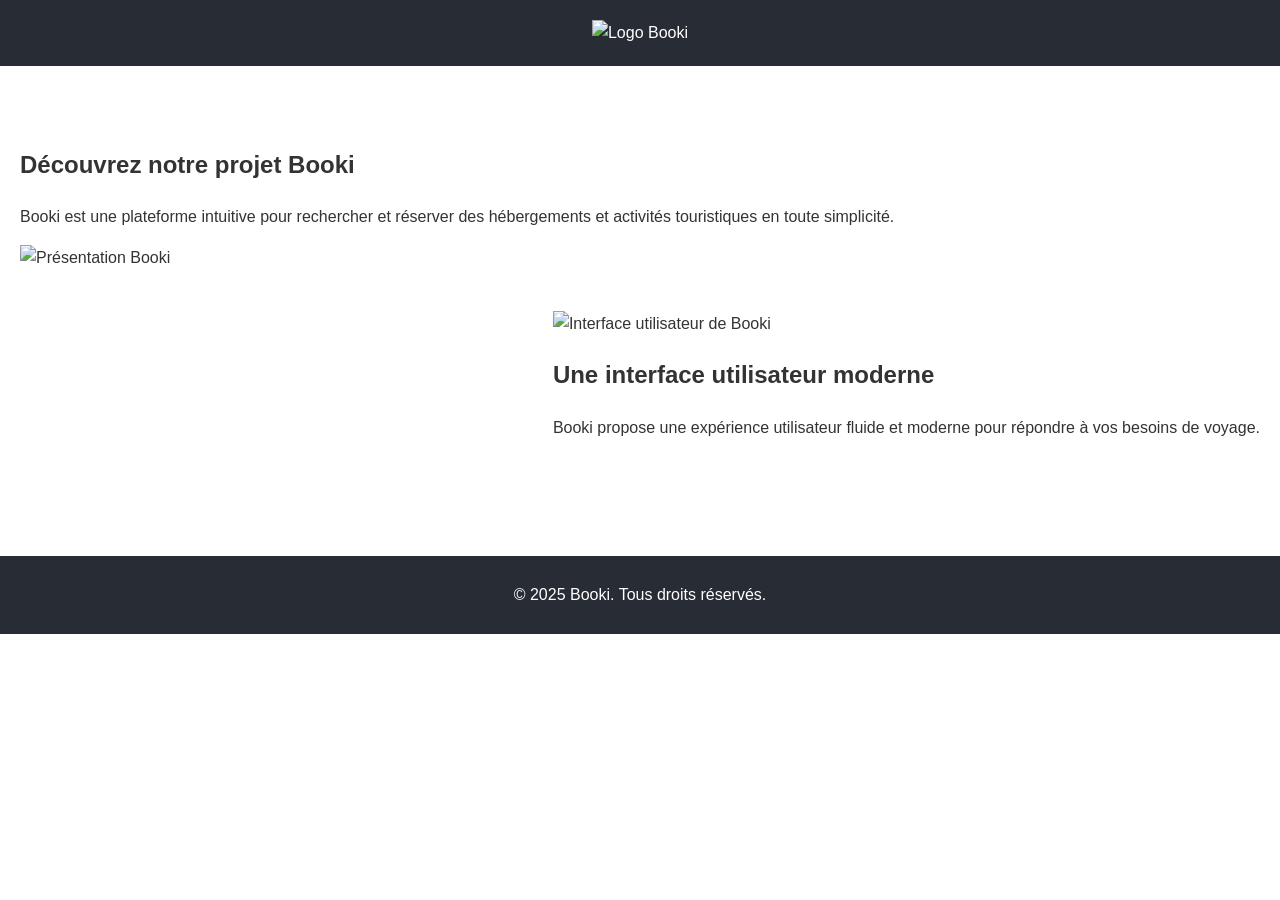
==== pages/booki.html @ 36e0bfe9 "Add files via upload" ====
<!DOCTYPE html>
<html lang="en">
<head>
    <meta charset="UTF-8">
    <meta name="viewport" content="width=device-width, initial-scale=1.0">
    <title>Booki</title>
    <link rel="stylesheet" href="../css/projet.css">
</head>
<body>
    <header>
        <div class="banner">
            <img src="../assets/images/logo-booki.png" alt="Logo Booki">
        </div>
    </header>
    <main>
        <section class="project-section">
            <div class="content">
                <div class="text">
                    <h2>Découvrez notre projet Booki</h2>
                    <p>Booki est une plateforme intuitive pour rechercher et réserver des hébergements et activités touristiques en toute simplicité.</p>
                </div>
                <div class="image">
                    <img src="../assets/images/booki-1.png" alt="Présentation Booki">
                </div>
            </div>
        </section>
        <section class="project-section">
            <div class="content reverse">
                <div class="image">
                    <img src="../assets/images/booki-2.png" alt="Interface utilisateur de Booki">
                </div>
                <div class="text">
                    <h2>Une interface utilisateur moderne</h2>
                    <p>Booki propose une expérience utilisateur fluide et moderne pour répondre à vos besoins de voyage.</p>
                </div>
            </div>
        </section>
    </main>
    <footer>
        <p>&copy; 2025 Booki. Tous droits réservés.</p>
    </footer>
</body>
</html>
---- css/projet.css ----
/* Styles généraux pour toutes les pages projet */
body {
    font-family: 'Arial', sans-serif;
    margin: 0;
    padding: 0;
    color: #333;
    line-height: 1.6;
}

header {
    background-color: #282c34;
    color: #fff;
    padding: 20px;
    text-align: center;
}

header img {
    max-width: 150px;
}

main {
    padding: 20px;
}

section {
    margin: 40px 0;
    display: flex;
    align-items: center;
}

section:nth-child(even) {
    flex-direction: row-reverse;
}

.section-image {
    flex: 1;
    text-align: center;
}

.section-image img {
    max-width: 90%;
    border-radius: 10px;
    box-shadow: 0 4px 8px rgba(0, 0, 0, 0.2);
}

.section-text {
    flex: 1;
    padding: 20px;
}

.section-text h2 {
    font-size: 1.8rem;
    margin-bottom: 15px;
}

.section-text p {
    font-size: 1rem;
    line-height: 1.8;
}

footer {
    text-align: center;
    background-color: #282c34;
    color: white;
    padding: 10px 0;
    margin-top: 40px;
    position: relative;
}

footer a {
    color: #61dafb;
    text-decoration: none;
}

footer a:hover {
    text-decoration: underline;
}

/* Responsive styles */
@media (max-width: 768px) {
    section {
        flex-direction: column;
    }

    .section-text {
        text-align: center;
    }

    .section-text h2 {
        font-size: 1.5rem;
    }

    .section-text p {
        font-size: 0.9rem;
    }
}
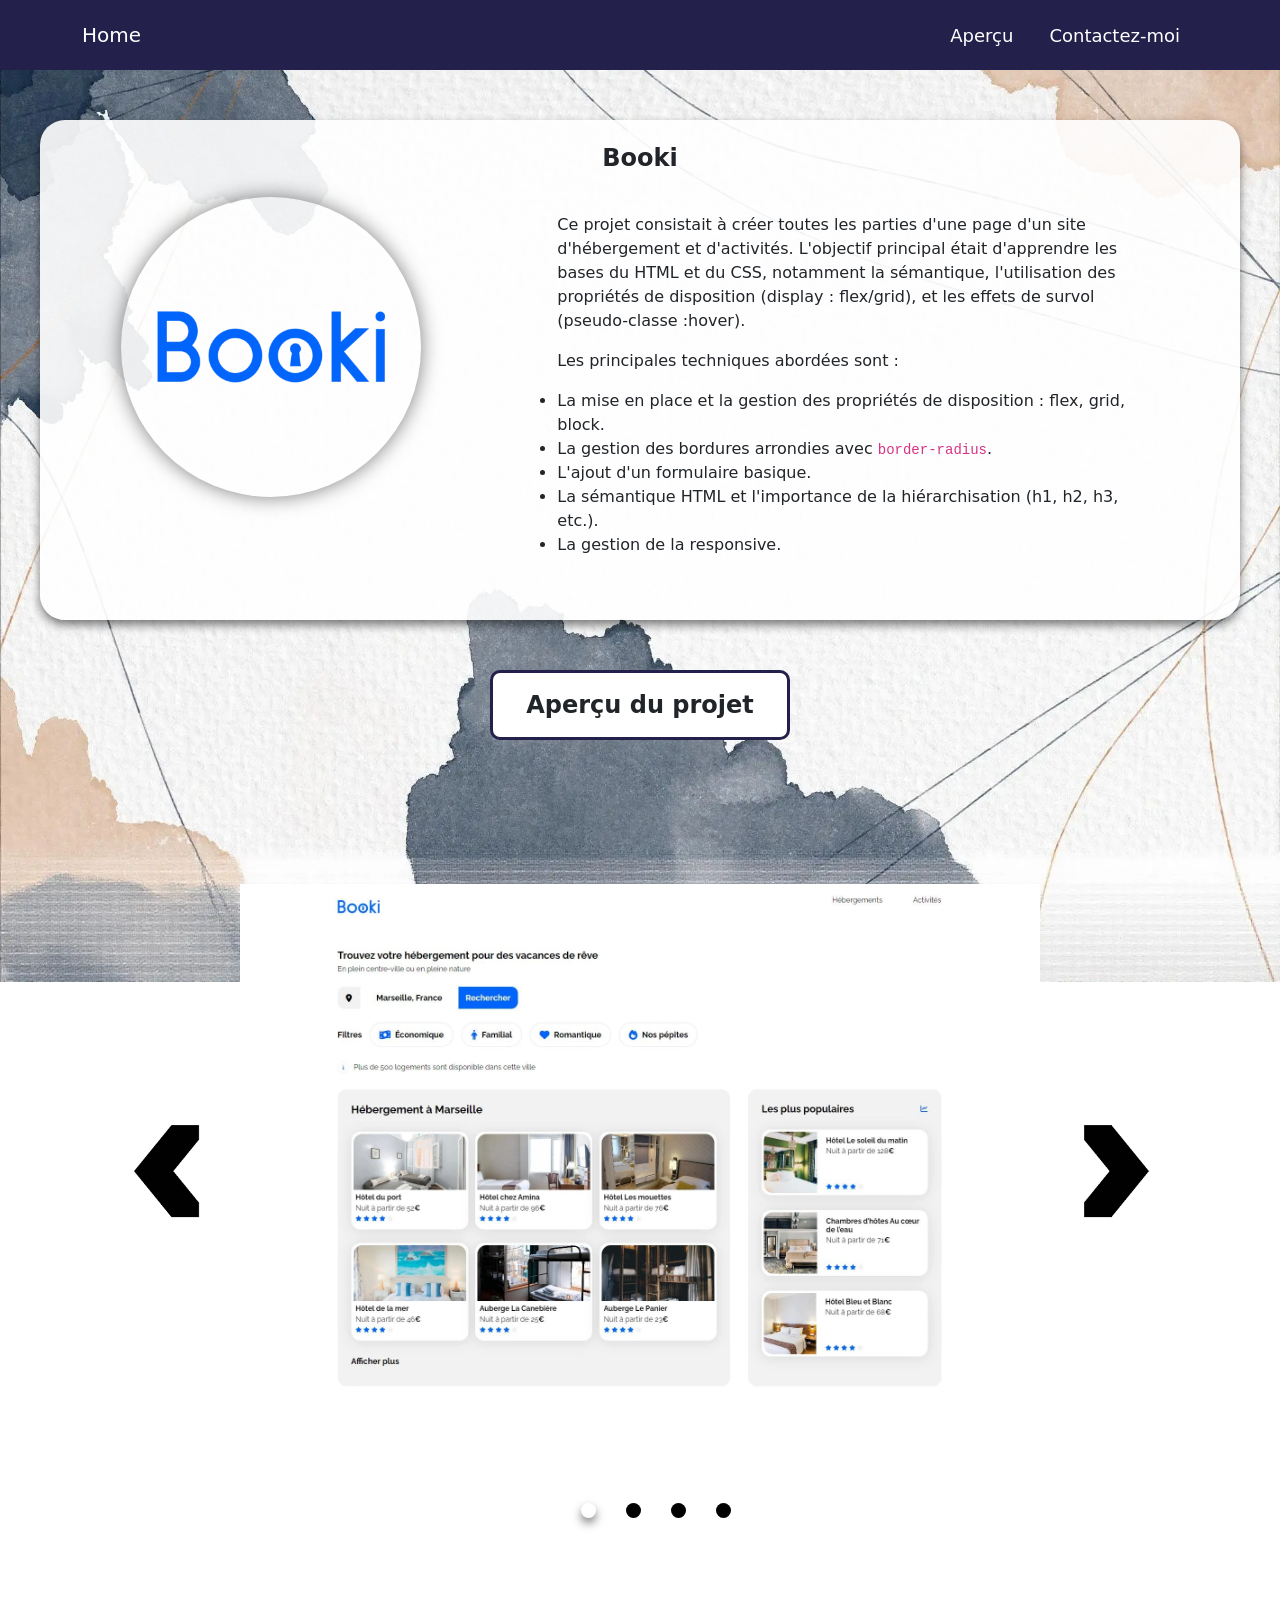
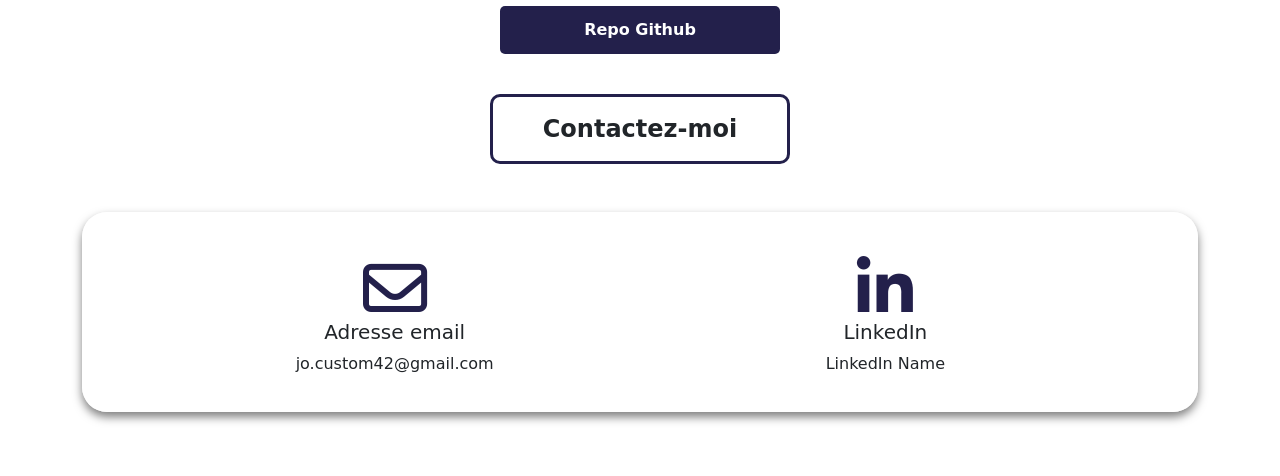
==== commit 2e47a3f6: "Add files via upload" ====
--- a/pages/booki.html
+++ b/pages/booki.html
@@ -1,43 +1,120 @@
 <!DOCTYPE html>
-<html lang="en">
+<html lang="fr">
 <head>
-    <meta charset="UTF-8">
-    <meta name="viewport" content="width=device-width, initial-scale=1.0">
-    <title>Booki</title>
-    <link rel="stylesheet" href="../css/projet.css">
+    <title>Portfolio de Jordan</title>
+    <meta charset="utf-8">
+    <meta name="viewport" content="width=device-width, initial-scale=1">
+    <link rel="stylesheet" href="https://cdn.jsdelivr.net/npm/bootstrap@5.1.3/dist/css/bootstrap.min.css" media="print" onload="this.media='all'">
+    <link rel="stylesheet" href="https://cdnjs.cloudflare.com/ajax/libs/font-awesome/6.0.0-beta3/css/all.min.css" media="print" onload="this.media='all'">
+    <link rel="stylesheet" href="../style.css">
+    <meta
+    name="description"
+    content="portfolio qui à pour but de montrer les compétences apprise">
 </head>
 <body>
-    <header>
-        <div class="banner">
-            <img src="../assets/images/logo-booki.png" alt="Logo Booki">
+    <!-- navbar -->
+    <nav class="navbar navbar-expand-lg fixed-top navbar-dark navbarScroll">
+        <div class="container">
+            <a class="navbar-brand" href="../index.html">Home</a>
+            <button class="navbar-toggler" type="button" data-bs-toggle="collapse"
+                data-bs-target="#navbarSupportedContent" aria-controls="navbarSupportedContent" aria-expanded="false"
+                aria-label="Toggle navigation">
+                <span class="navbar-toggler-icon"></span>
+            </button>
+            <div class="collapse navbar-collapse" id="navbarSupportedContent">
+                <ul class="navbar-nav ms-auto">
+                    <li class="nav-item">
+                        <a class="nav-link" href="#Aperçu">Aperçu</a>
+                    </li>
+                    <li class="nav-item">
+                        <a class="nav-link" href="#contact">Contactez-moi</a>
+                    </li>
+                </ul>
+
+            </div>
         </div>
-    </header>
-    <main>
-        <section class="project-section">
-            <div class="content">
-                <div class="text">
-                    <h2>Découvrez notre projet Booki</h2>
-                    <p>Booki est une plateforme intuitive pour rechercher et réserver des hébergements et activités touristiques en toute simplicité.</p>
+    </nav>
+    <!-- explication section-->
+    <section class="explication-container">
+        <div class="container-custom mt-4 pt-4">
+            <h2 class="text-center">Booki</h2>
+            <div class="about row mt-4">
+                <div class="col-lg-4">
+                    <img src="../assets/images/logo-booki-solo.webp" class="imageAboutPage" alt="logo booki">
                 </div>
-                <div class="image">
-                    <img src="../assets/images/booki-1.png" alt="Présentation Booki">
+                <div class="about-text row mt-3">
+                    <p>
+                        Ce projet consistait à créer toutes les parties d'une page d'un site d'hébergement et d'activités. L'objectif principal était d'apprendre les bases du HTML et du CSS, notamment la sémantique, l'utilisation des propriétés de disposition (display : flex/grid), et les effets de survol (pseudo-classe :hover).
+                    </p>
+                    <p>
+                        Les principales techniques abordées sont :
+                    </p>
+                    <ul>
+                        <li>
+                            La mise en place et la gestion des propriétés de disposition : flex, grid, block.
+                        </li>
+                        <li>
+                            La gestion des bordures arrondies avec <code>border-radius</code>.
+                        </li>
+                        <li>
+                            L'ajout d'un formulaire basique.
+                        </li>
+                        <li>
+                            La sémantique HTML et l'importance de la hiérarchisation (h1, h2, h3, etc.).
+                        </li>
+                        <li>
+                            La gestion de la responsive.
+                        </li>
+                    </ul>
+                </div>
+            </div>
+        </div>
+    </section>
+    <!-- Aperçu section-->
+    <section id="Aperçu">
+        <div class="title-container container">
+            <h2 class="text-center">Aperçu du projet</h2>
+        </div>
+    </section>
+    <section class="caroussel-container">
+        <div id="banner">
+            <div id="Slider" class="banner-img"></div>
+            <div class="caption" id="caption"></div>
+            <img class="arrow arrow_right" src="../assets/images/arrow-right.webp" alt="fleche droite">
+            <img class="arrow arrow_left" src="../assets/images/arrow-left.webp" alt="fleche gauche">
+            <div>
+                <ul class="dots" id="Bulletcontainer"></ul>
+            </div>
+        </div>
+    </section>
+        <div class="info-btn">
+            <a href="https://github.com/Mounecaike/Projet-3-booki.git" target="_blank" rel="noopener noreferrer" class="btn-animated download-btn">Repo Github</a>
+        </div>   
+    <footer>
+    <!-- contact section-->
+        <section id="contact">
+            <div class="container mt-3 contactContent title-container ">
+                <h2 class="text-center">Contactez-moi</h2>
+                <div class="row contact-container">
+                    <div class="col-lg-4 mt-4 contactColumn">
+                        <a href="mailto:jo.custom42@gmail.com">
+                            <i class="fa-regular fa-envelope fa-4x"></i>
+                        </a>
+                        <h5>Adresse email</h5>
+                        <p>jo.custom42@gmail.com</p>
+                    </div>
+                    <div class="col-lg-4 mt-4 contactColumn">
+                        <i class="fa-brands fa-linkedin-in fa-4x"></i>
+                        <h5>LinkedIn</h5>
+                        <p>LinkedIn Name</p>
+                    </div>
                 </div>
             </div>
         </section>
-        <section class="project-section">
-            <div class="content reverse">
-                <div class="image">
-                    <img src="../assets/images/booki-2.png" alt="Interface utilisateur de Booki">
-                </div>
-                <div class="text">
-                    <h2>Une interface utilisateur moderne</h2>
-                    <p>Booki propose une expérience utilisateur fluide et moderne pour répondre à vos besoins de voyage.</p>
-                </div>
-            </div>
-        </section>
-    </main>
-    <footer>
-        <p>&copy; 2025 Booki. Tous droits réservés.</p>
     </footer>
+    <script src="../script/caroussel.js"></script>
+
+
 </body>
+
 </html>
--- a/style.css
+++ b/style.css
@@ -0,0 +1,361 @@
+/******* GENERAL *******/
+
+body {
+    max-width: 1440px;
+    margin: auto;
+    padding: 0;
+    background-image: url('./assets/images/background.webp');
+    background-attachment: fixed; 
+    background-size: cover;     
+    background-position: center; 
+    background-repeat: no-repeat; 
+}
+body h1, h2 {
+    font-weight: 800;
+    font-size: 24px;
+}
+body h3, h4, h5 {
+    font-weight: 500;
+    font-size: 20px;
+}
+/* spacing on all sections */
+#about,
+#skills,
+#portfolio,
+#contact
+#Aperçu {
+    margin-top: 4rem;
+    margin-bottom: 4rem;
+    padding-top: 4rem;
+}
+#skills h2,
+#portfolio h2,
+#contact h2, #Aperçu h2 {
+    margin-bottom: 3rem;
+}
+#contact {
+    padding-bottom: 4rem;
+}
+/* display background dark color on navbar scroll */
+.navbarScroll.navbarDark {
+    background-color: #23204b;
+}
+.navbar {
+    margin: auto;
+    margin-bottom: 25px;
+    height: 70px;
+    max-width: 1440px;
+    background-color: #23204b;
+}
+.navbar-dark .navbar-nav .nav-link {
+    color: white;
+    margin: 0px 10px 0px 10px;
+    font-size: 18px;
+    font-weight: 400;
+}
+/* hero background image */
+/* text css above hero image*/
+.hero_title {
+    font-size: 30px;
+}
+.hero_desc {
+    font-size: 20px;
+}
+.hero-text {
+    text-align: center;
+    position: absolute;
+    top: 50%;
+    left: 50%;
+    transform: translate(-50%, -50%);
+    color: white;
+}
+
+/* about */
+.imageAboutPage {
+    height: 300px;
+    width: 300px;
+    border-radius: 50%;
+    box-shadow: 0 0 20px rgba(0, 0, 0, 0.5);
+}
+#about .mt-3 {
+    margin-top: 0px !important;
+}
+.about {
+    display: flex;
+    flex-direction: row;
+    justify-content: space-around;
+}
+.about-text {
+    max-width: 650px;
+}
+.container-custom {
+    margin: auto;
+    height: 500px;
+    max-width: 1200px;
+    background-color: rgba(255, 255, 255, 0.9);
+    border-radius: 25px;
+    box-shadow: 0 5px 10px rgba(0, 0, 0, 0.5);
+
+}
+.container-custom h2 {
+    margin-bottom: 5px;
+}
+/* skills */
+.title-container h2 {
+    flex-wrap: wrap;
+    align-items: center;
+    display: flex;
+    justify-content: center;
+    margin: auto;
+    height: 70px;
+    width: 300px;
+    background-color: rgba(255, 255, 255, 1);
+    border-radius: 10px;
+    border-style: solid;
+    border-color: #23204b;
+
+}
+.skills-bloc {
+    width: 33.333%;
+}
+.skillsText.card {
+    height: 350px;
+    cursor: pointer;
+}
+.skillsText img {
+    width: 100%;
+    height: 150px;
+    object-fit: contain;
+}
+.card-title {
+    margin-top: 15px;
+    text-align: center;
+}
+.card-body {
+    display: flex;
+    flex-direction: column;
+    background-color: white;
+    box-shadow: 0 5px 10px rgba(0, 0, 0, 0.5);
+    border-radius: 25px;
+}
+.card {
+    background-color: transparent;
+    border: none;
+}
+.card-text {
+    text-align: center;
+}
+.skillsText.card {
+    cursor:auto;
+}
+/* portfolio */
+.portfolio-container {
+    width: 356px;
+    height: 300px;
+    background-color: rgba(255, 255, 255, 0.9);
+    border-radius: 25px;
+    box-shadow: 0 5px 10px rgba(0, 0, 0, 0.5);
+
+}
+#portfolio p {
+    text-align: center;
+}
+.img-container {
+    width: 356px;
+    height: 141px;
+}
+.text-center {
+    margin-bottom: 10px;
+}
+.btn-animated {
+    display: inline-block;
+    padding: 10px 20px;
+    font-size: 16px;
+    font-weight: bold;
+    color: white; 
+    background-color: #23204b; 
+    text-decoration: none;
+    text-align: center;
+    border: 2px solid transparent;
+    border-radius: 5px;
+    position: relative;
+    overflow: hidden; 
+    transition: color 0.4s ease, background-color 0.4s ease, border 0.4s ease;
+    z-index: 1; 
+}
+
+.btn-animated::before {
+    content: "";
+    position: absolute;
+    top: 0;
+    left: 50%;
+    width: 0;
+    height: 100%;
+    background-color: white; 
+    transform: translateX(-50%);
+    transition: width 0.4s ease;
+    z-index: -1; 
+}
+
+.btn-animated:hover {
+    color: #23204b; 
+    border: 2px solid #23204b; 
+}
+
+.btn-animated:hover::before {
+    width: 120%; /* Animation horizontale complète */
+}
+
+.btn-animated span {
+    position: relative; /* Texte au premier plan */
+    z-index: 2;
+}
+
+/* footer */
+/* contact */
+.contactColumn {
+    display: flex;
+    flex-direction: column;
+    align-items: center;
+}
+.contactColumn i {
+    color: #23204b;
+}
+.contact-container {
+    margin: auto;
+    height: 200px;
+    max-width: 1200px;
+    background-color: rgba(255, 255, 255, 0.9);
+    border-radius: 25px;
+    box-shadow: 0 5px 10px rgba(0, 0, 0, 0.5);
+}
+.row {
+    display: flex;
+    align-content: center;
+    justify-content: space-evenly;
+}
+.contact-container a:hover {
+    cursor: pointer;
+}
+.col-lg-4 {
+    width: 356px;
+}
+ /* Page de projet */
+
+.explication-container {
+    margin-top: 120px;
+    margin-bottom: 50px;
+}
+.info-btn {
+    display: flex;
+    align-items: center;
+    justify-content: space-evenly;
+    margin-bottom: 40px;
+}
+.info-btn a {
+    width: 280px;
+}
+
+
+
+
+
+
+
+
+ /* Caroussel */
+.caroussel-container {
+    margin-bottom: 50px;
+}
+ #Slider {
+    background-color: transparent;
+    border-radius: 25px;
+    width: 800px; /* Ajuste la largeur selon le conteneur */
+    height: 700px; /* Ajuste la hauteur selon le conteneur */
+    overflow: hidden; /* Empêche les débordements */
+    position: relative; /* Positionne le contenu */
+    display: flex;
+    align-items: center;
+    justify-content: center;
+}
+
+.imgslide {
+    max-width: 100%; /* Limite la largeur à celle du slider */
+    max-height: 100%; /* Limite la hauteur à celle du slider */
+    object-fit: cover; /* Ajuste l'image sans la déformer */
+    object-position: center; /* Centre l'image */
+    transition: opacity 0.3s ease; /* Transition pour un effet visuel */
+}
+
+ .imgslide {
+	display: none;
+}
+
+.imgslide.active {
+	margin: auto;
+	display: block;
+}
+
+#banner {
+	display: flex;
+	flex-direction: column;
+	align-items: center;
+	justify-content: center;
+	width: 100%;
+	max-width: 1440px;
+	min-height: 470px;
+	position: relative;
+	margin: auto;
+}
+.banner-img {
+	position: absolute;
+	width: 100%;
+	height: 100%;
+	z-index: -1;
+	object-fit: cover;
+	object-position: center;
+	margin: auto;
+}
+#banner .arrow {
+	position: absolute;
+}
+
+#banner .arrow_left {
+    height: 100px;
+	left: 130px;
+	cursor: pointer;
+}
+#banner .arrow_right {
+    height: 100px;
+	right: 130px;
+	cursor: pointer;
+}
+ .dot {
+    width: 15px;
+    height: 15px;
+    background-color: black;
+    border-radius: 50%;
+    display: inline-block;
+    margin: 15px;
+    cursor: pointer;
+    transition: background-color 0.3s ease;
+}
+
+.dot.active {
+    background-color: white;
+    box-shadow: 0 5px 10px rgba(0, 0, 0, 0.5);
+}
+#banner .caption {
+	font-family: 'Roboto Slab', sans-serif;
+	font-weight: 900;
+	font-size: 50px;
+	line-height: 66px;
+	color: white;
+	text-shadow: 0 4px 4px rgba(0, 0, 0, 0.25);
+	text-align: center;
+}
+#banner span {
+	display: block;
+	font-weight: 400;
+	font-size: 30px;
+}
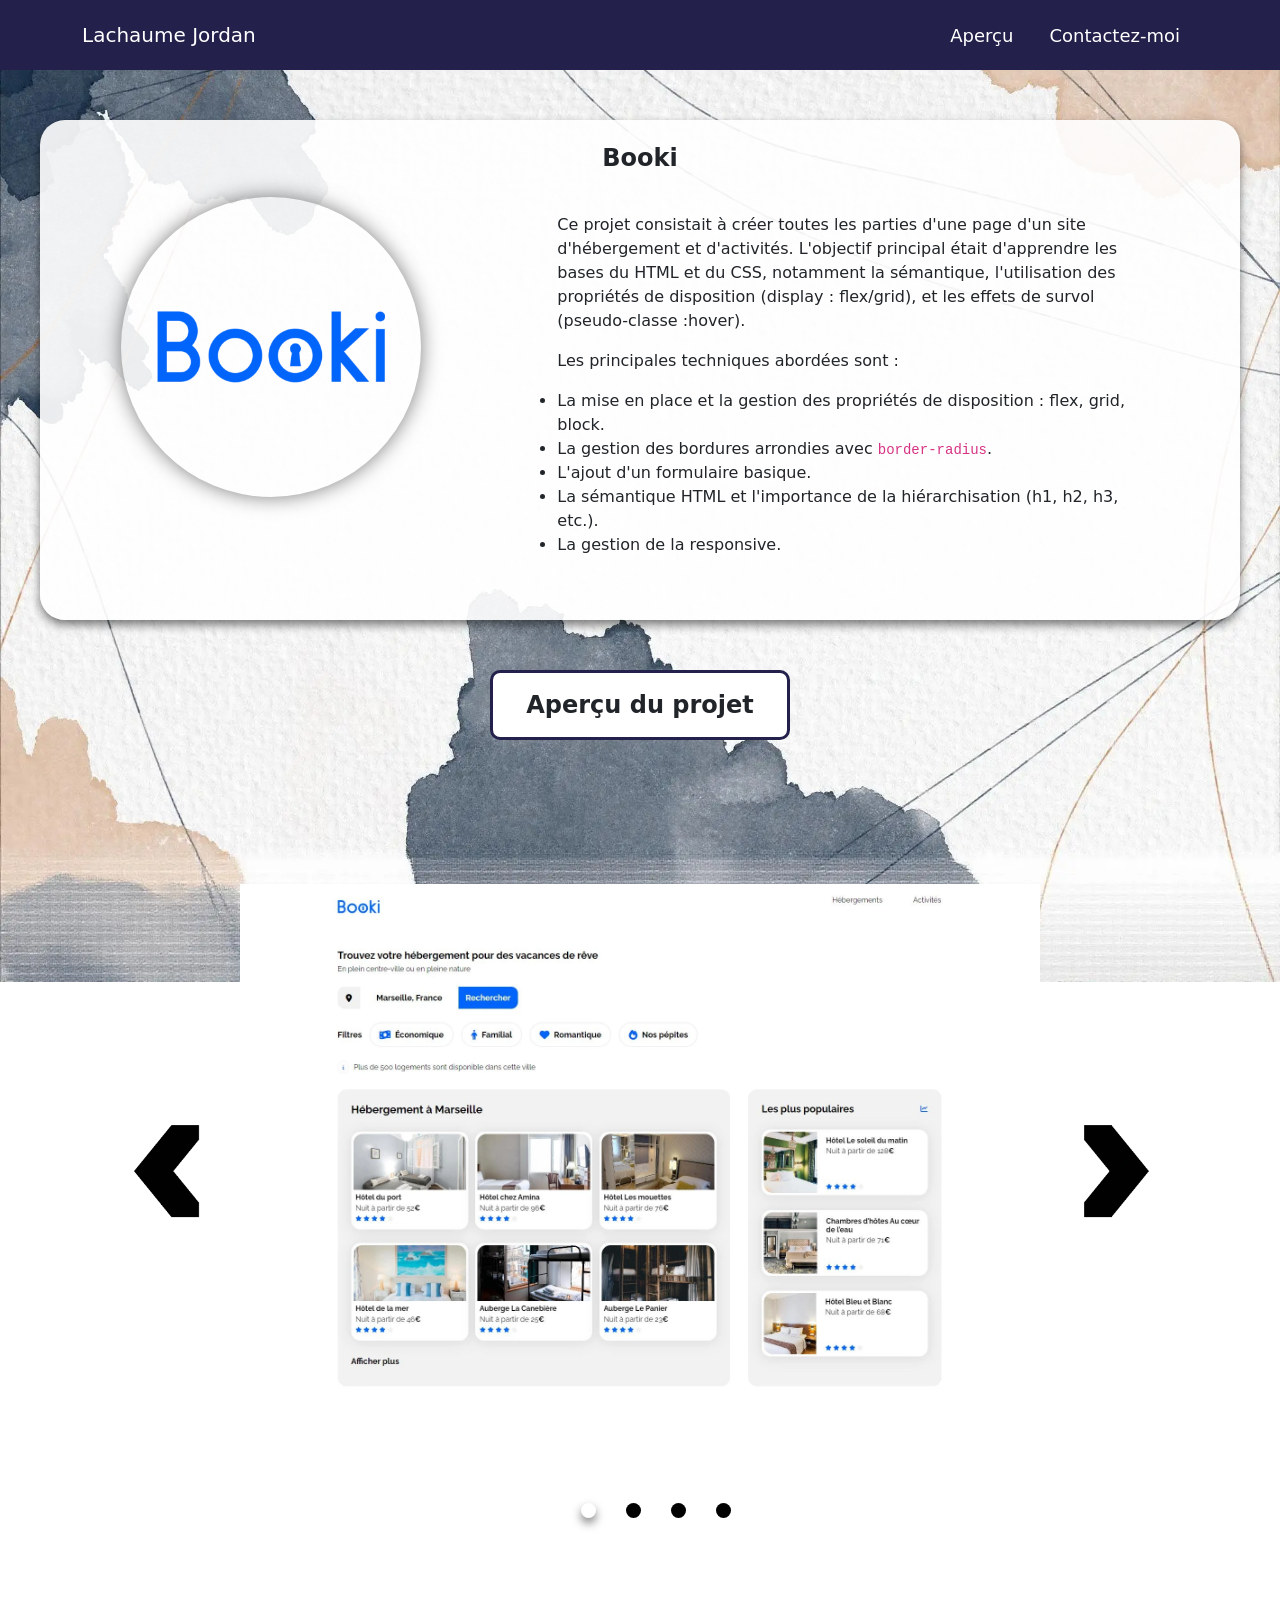
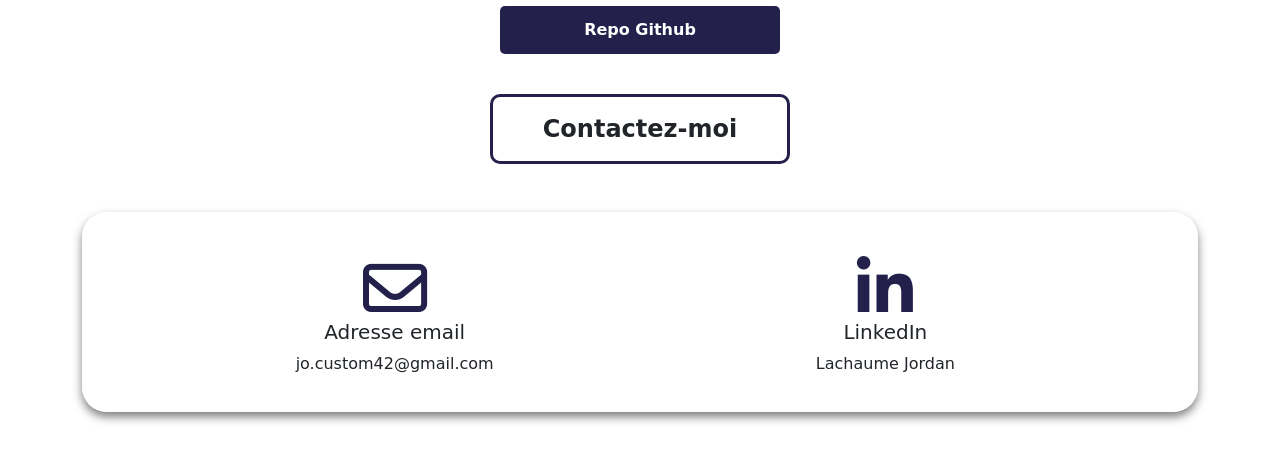
==== commit bb3cea59: "Add files via upload" ====
--- a/pages/booki.html
+++ b/pages/booki.html
@@ -15,7 +15,7 @@
     <!-- navbar -->
     <nav class="navbar navbar-expand-lg fixed-top navbar-dark navbarScroll">
         <div class="container">
-            <a class="navbar-brand" href="../index.html">Home</a>
+            <a class="navbar-brand" href="../index.html">Lachaume Jordan</a>
             <button class="navbar-toggler" type="button" data-bs-toggle="collapse"
                 data-bs-target="#navbarSupportedContent" aria-controls="navbarSupportedContent" aria-expanded="false"
                 aria-label="Toggle navigation">
@@ -104,14 +104,17 @@
                         <p>jo.custom42@gmail.com</p>
                     </div>
                     <div class="col-lg-4 mt-4 contactColumn">
-                        <i class="fa-brands fa-linkedin-in fa-4x"></i>
-                        <h5>LinkedIn</h5>
-                        <p>LinkedIn Name</p>
-                    </div>
+                        <a href="www.linkedin.com/in/jordan-lachaume-142993343">
+                            <i class="fa-brands fa-linkedin-in fa-4x"></i>
+                            </a>
+                            <h5>LinkedIn</h5>
+                            <p>Lachaume Jordan</p>
+                        </div>
                 </div>
             </div>
         </section>
     </footer>
+    <script src="https://cdn.jsdelivr.net/npm/bootstrap@5.3.0-alpha1/dist/js/bootstrap.bundle.min.js" defer></script>
     <script src="../script/caroussel.js"></script>
 
 
--- a/style.css
+++ b/style.css
@@ -76,6 +76,7 @@
     width: 300px;
     border-radius: 50%;
     box-shadow: 0 0 20px rgba(0, 0, 0, 0.5);
+    object-fit: cover;
 }
 #about .mt-3 {
     margin-top: 0px !important;
@@ -99,6 +100,14 @@
 }
 .container-custom h2 {
     margin-bottom: 5px;
+}
+.cv-btn {
+    display: flex;
+    justify-content: center;
+    margin-top: 35px;
+}
+.cv-btn a {
+    width: 300px;
 }
 /* skills */
 .title-container h2 {
@@ -213,6 +222,10 @@
 
 /* footer */
 /* contact */
+.contact-title {
+    font-weight: 500;
+    font-size: 20px;
+}
 .contactColumn {
     display: flex;
     flex-direction: column;
@@ -254,6 +267,16 @@
 }
 .info-btn a {
     width: 280px;
+}
+.imageAboutPage-eco {
+    height: 280px;
+    padding: 10px;
+}
+.imageAboutPage-container {
+    height: 300px;
+    width: 300px;
+    border-radius: 50%;
+    box-shadow: 0 0 20px rgba(0, 0, 0, 0.5);
 }
 
 
@@ -359,3 +382,156 @@
 	font-weight: 400;
 	font-size: 30px;
 }
+
+@media  (max-width: 767.99px) {
+
+body {
+    max-width: 767.99px;
+    padding: 10px;
+    display: flex;
+    flex-direction: column;
+}
+.navbar-nav {
+    background-color: #23204b;
+    width: 100%;
+    margin-top: 10px;
+}
+.navbar {
+    max-width: 767.99px;
+    margin: 0;
+}
+.container-custom {
+    height: 100%;
+}
+
+#skills, #portfolio {
+    margin-top: 5px;
+    padding: 0;
+}
+.title-container {
+    max-width: 768px;
+}
+.skills-bloc{
+    width: 200px;
+}
+.skillsText.card {
+    width: 200px;
+    height: 450px;
+}
+#portfolio .row {
+    flex-direction: column;
+}
+#portfolio .col-lg-4{
+    width: 500px;
+}
+.portfolio-container{
+    width: 500px;
+}
+.card {
+    align-items: center;
+}
+.contact-container {
+    height: 100%;
+}
+.title-container h2 {
+    width: 100%;
+}
+/* Page des projets */
+#banner {
+    width: 80%;
+    height: 400px;
+}
+#Slider {
+    width: 100%;
+}
+#banner .arrow_right{
+    right: -50px;
+    height: 50px;
+}
+#banner .arrow_left{
+    left: -50px;
+    height: 50px;
+}
+
+}
+
+@media  (max-width: 426px) {
+body {
+    max-width: 425px;
+    width: 100%;
+    margin: auto;
+}
+.container-custom {
+    max-width: 425px;
+    width: 100%;
+}
+.navbar {
+    width: 100%;
+    margin: 0;
+    max-width: 425px;
+}
+.portfolio-container {
+    width: 100%;
+}
+.img-container {
+    width: 100%;
+}
+#skills h2, #portfolio h2, #contact h2, #Aperçu h2 {
+    margin: auto;
+}
+.imageAboutPage{
+    width: 200px;
+    height: 200px;
+    margin: auto;
+}
+.col-lg-4 {
+    width: 200px;
+    margin-bottom: 10px;
+}
+.skillsText.card {
+    width: 100%;
+    height: 400px;
+}
+.skills-bloc {
+    width: 100%;
+}
+.title-container{
+    max-width: 426px;
+}
+.contact-container{
+    height: 100%;
+}
+#contact .text-center {
+    margin-bottom: 25px;
+}
+.info-btn {
+    display: flex;
+    flex-direction: column;
+}
+.info-btn a {
+    margin-bottom: 25px;
+}
+.about-text {
+    width: 90%;
+}
+.imageAboutPage-eco {
+    width: 180px;
+    height: 180px;
+}
+.col-lg-4-eco {
+    width: 200px;
+    height: 200px;
+    display: flex;
+    justify-content: center;
+}
+}
+
+@media  (max-width: 320px) {
+
+.navbar {
+    max-width: 320px;
+}
+.text-center {
+    margin-right: 15px;
+}
+}
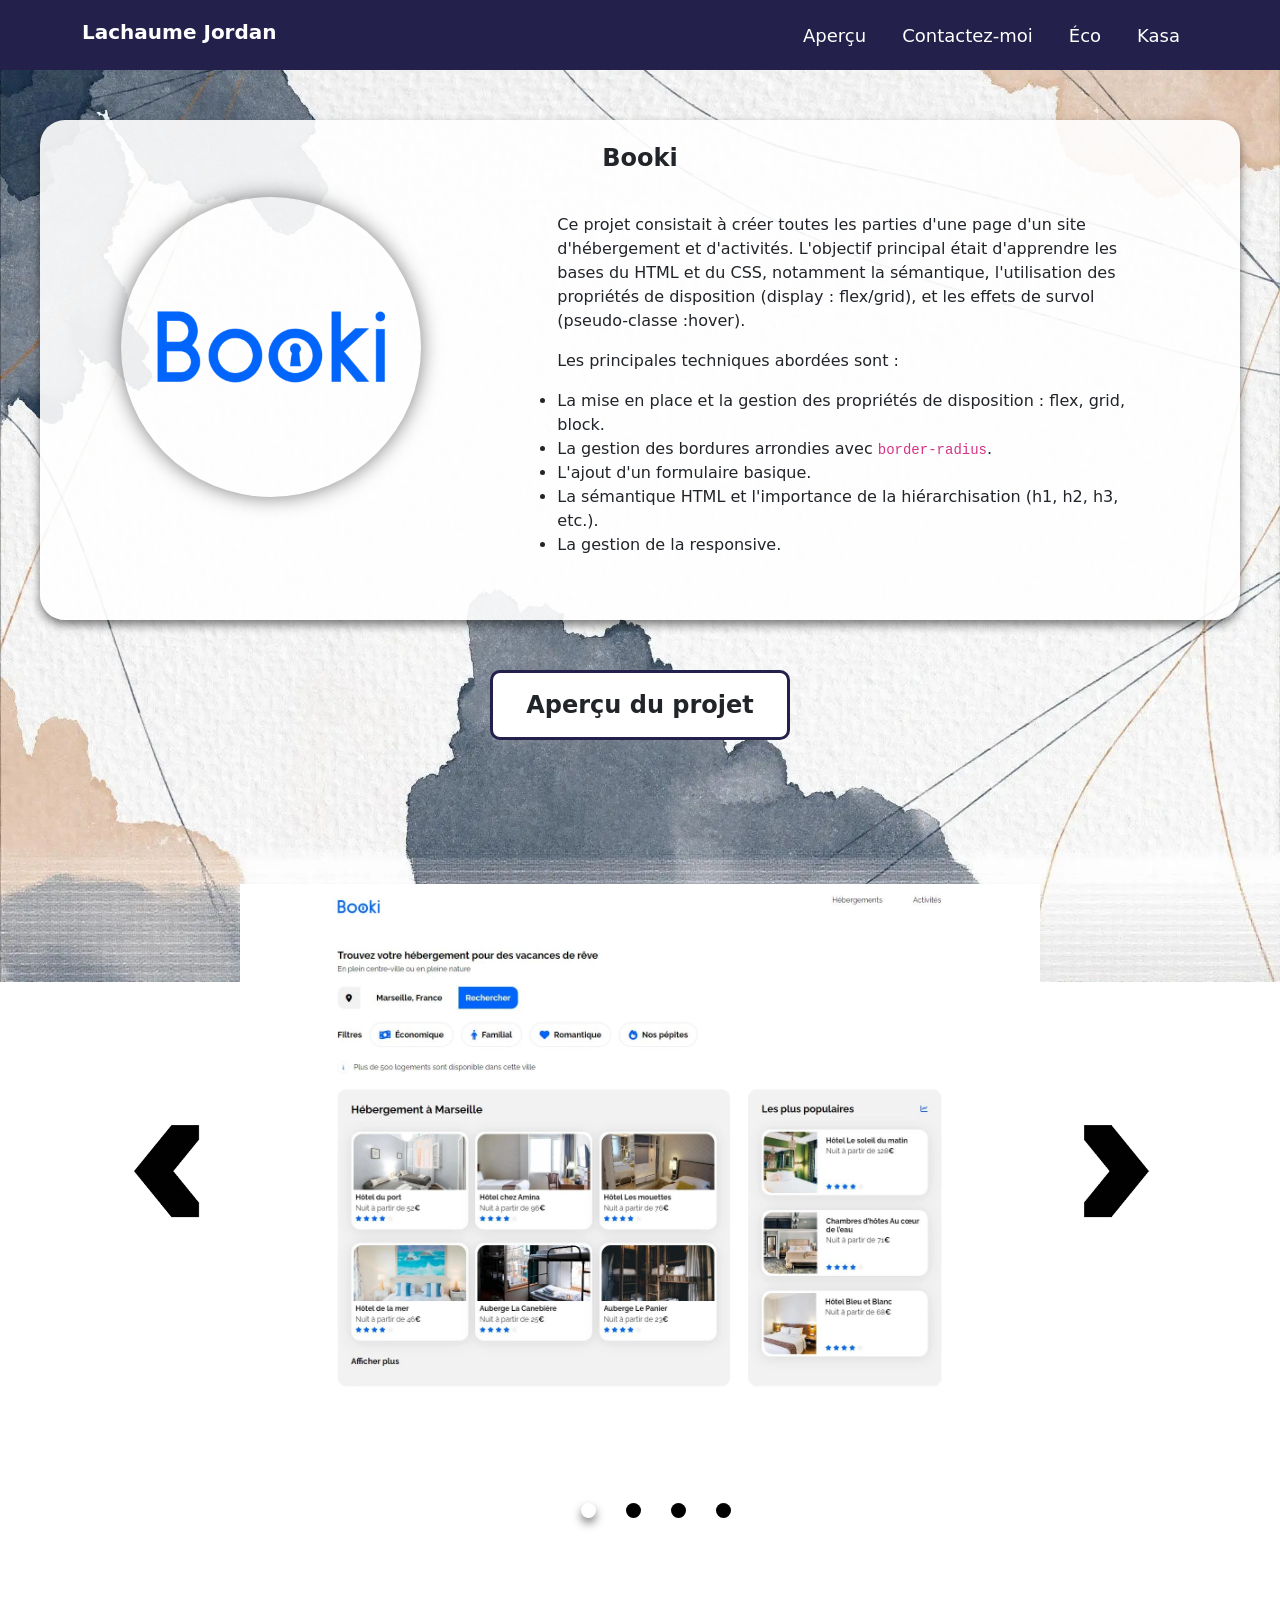
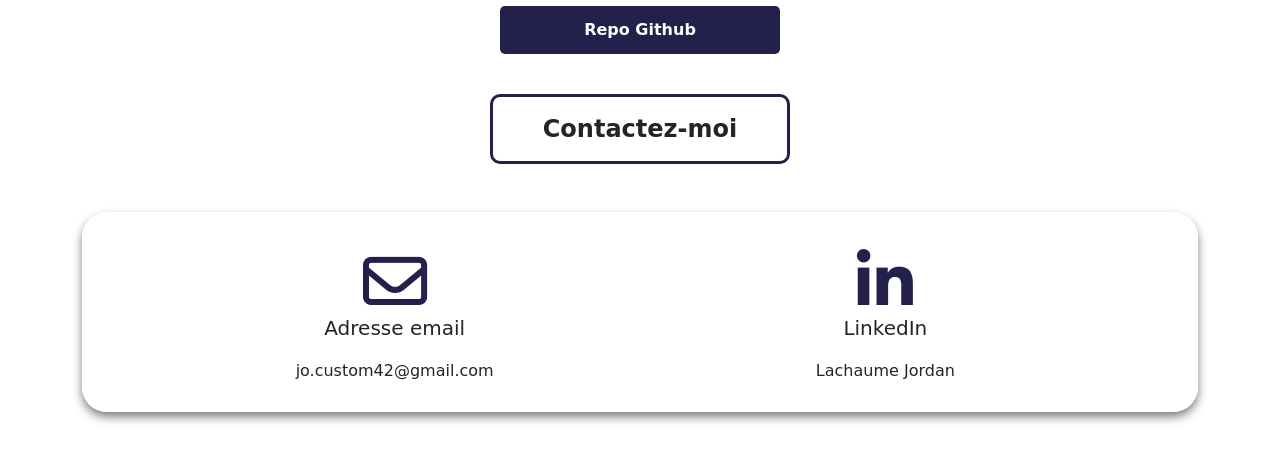
==== commit d498ba5e: "Add files via upload mise à jour diverse, poids des images, sémentique html, accessibilité" ====
--- a/pages/booki.html
+++ b/pages/booki.html
@@ -12,84 +12,96 @@
     content="portfolio qui à pour but de montrer les compétences apprise">
 </head>
 <body>
+    <header>
     <!-- navbar -->
-    <nav class="navbar navbar-expand-lg fixed-top navbar-dark navbarScroll">
-        <div class="container">
-            <a class="navbar-brand" href="../index.html">Lachaume Jordan</a>
-            <button class="navbar-toggler" type="button" data-bs-toggle="collapse"
-                data-bs-target="#navbarSupportedContent" aria-controls="navbarSupportedContent" aria-expanded="false"
-                aria-label="Toggle navigation">
-                <span class="navbar-toggler-icon"></span>
-            </button>
-            <div class="collapse navbar-collapse" id="navbarSupportedContent">
-                <ul class="navbar-nav ms-auto">
-                    <li class="nav-item">
-                        <a class="nav-link" href="#Aperçu">Aperçu</a>
-                    </li>
-                    <li class="nav-item">
-                        <a class="nav-link" href="#contact">Contactez-moi</a>
-                    </li>
-                </ul>
+        <nav class="navbar navbar-expand-lg fixed-top navbar-dark navbarScroll">
+            <div class="container">
+                <h1>
+                <a class="navbar-brand" href="../index.html">Lachaume Jordan</a>
+                </h1>
+                <button class="navbar-toggler" type="button" data-bs-toggle="collapse"
+                    data-bs-target="#navbarSupportedContent" aria-controls="navbarSupportedContent" aria-expanded="false"
+                    aria-label="Toggle navigation">
+                    <span class="navbar-toggler-icon"></span>
+                </button>
+                <div class="collapse navbar-collapse" id="navbarSupportedContent">
+                    <ul class="navbar-nav ms-auto">
+                        <li class="nav-item">
+                            <a class="nav-link" href="#Aperçu">Aperçu</a>
+                        </li>
+                        <li class="nav-item">
+                            <a class="nav-link" href="#contact">Contactez-moi</a>
+                        </li>                        
+                        <li class="nav-item">
+                            <a class="nav-link" href="../pages/ecoblissbath.html">Éco</a>
+                        </li>
+                        <li class="nav-item">
+                            <a class="nav-link" href="../pages/kasa.html">Kasa</a>
+                        </li>
 
-            </div>
-        </div>
-    </nav>
-    <!-- explication section-->
-    <section class="explication-container">
-        <div class="container-custom mt-4 pt-4">
-            <h2 class="text-center">Booki</h2>
-            <div class="about row mt-4">
-                <div class="col-lg-4">
-                    <img src="../assets/images/logo-booki-solo.webp" class="imageAboutPage" alt="logo booki">
-                </div>
-                <div class="about-text row mt-3">
-                    <p>
-                        Ce projet consistait à créer toutes les parties d'une page d'un site d'hébergement et d'activités. L'objectif principal était d'apprendre les bases du HTML et du CSS, notamment la sémantique, l'utilisation des propriétés de disposition (display : flex/grid), et les effets de survol (pseudo-classe :hover).
-                    </p>
-                    <p>
-                        Les principales techniques abordées sont :
-                    </p>
-                    <ul>
-                        <li>
-                            La mise en place et la gestion des propriétés de disposition : flex, grid, block.
-                        </li>
-                        <li>
-                            La gestion des bordures arrondies avec <code>border-radius</code>.
-                        </li>
-                        <li>
-                            L'ajout d'un formulaire basique.
-                        </li>
-                        <li>
-                            La sémantique HTML et l'importance de la hiérarchisation (h1, h2, h3, etc.).
-                        </li>
-                        <li>
-                            La gestion de la responsive.
-                        </li>
                     </ul>
                 </div>
             </div>
-        </div>
-    </section>
-    <!-- Aperçu section-->
-    <section id="Aperçu">
-        <div class="title-container container">
-            <h2 class="text-center">Aperçu du projet</h2>
-        </div>
-    </section>
-    <section class="caroussel-container">
-        <div id="banner">
-            <div id="Slider" class="banner-img"></div>
-            <div class="caption" id="caption"></div>
-            <img class="arrow arrow_right" src="../assets/images/arrow-right.webp" alt="fleche droite">
-            <img class="arrow arrow_left" src="../assets/images/arrow-left.webp" alt="fleche gauche">
-            <div>
-                <ul class="dots" id="Bulletcontainer"></ul>
+        </nav>
+    </header>
+    <main>
+        <!-- explication section-->
+        <section class="explication-container">
+            <div class="container-custom mt-4 pt-4">
+                <h2 class="text-center">Booki</h2>
+                <div class="about row mt-4">
+                    <div class="col-lg-4">
+                        <img src="../assets/images/logo-booki-solo.webp" class="imageAboutPage" alt="logo booki">
+                    </div>
+                    <div class="about-text row mt-3">
+                        <p>
+                            Ce projet consistait à créer toutes les parties d'une page d'un site d'hébergement et d'activités. L'objectif principal était d'apprendre les bases du HTML et du CSS, notamment la sémantique, l'utilisation des propriétés de disposition (display : flex/grid), et les effets de survol (pseudo-classe :hover).
+                        </p>
+                        <p>
+                            Les principales techniques abordées sont :
+                        </p>
+                        <ul>
+                            <li>
+                                La mise en place et la gestion des propriétés de disposition : flex, grid, block.
+                            </li>
+                            <li>
+                                La gestion des bordures arrondies avec <code>border-radius</code>.
+                            </li>
+                            <li>
+                                L'ajout d'un formulaire basique.
+                            </li>
+                            <li>
+                                La sémantique HTML et l'importance de la hiérarchisation (h1, h2, h3, etc.).
+                            </li>
+                            <li>
+                                La gestion de la responsive.
+                            </li>
+                        </ul>
+                    </div>
+                </div>
             </div>
-        </div>
-    </section>
-        <div class="info-btn">
-            <a href="https://github.com/Mounecaike/Projet-3-booki.git" target="_blank" rel="noopener noreferrer" class="btn-animated download-btn">Repo Github</a>
-        </div>   
+        </section>
+        <!-- Aperçu section-->
+        <section id="Aperçu">
+            <div class="title-container container">
+                <h2 class="text-center">Aperçu du projet</h2>
+            </div>
+        </section>
+        <section class="caroussel-container">
+            <div id="banner">
+                <div id="Slider" class="banner-img"></div>
+                <div class="caption" id="caption"></div>
+                <img class="arrow arrow_right" src="../assets/images/arrow-right.webp" alt="fleche droite">
+                <img class="arrow arrow_left" src="../assets/images/arrow-left.webp" alt="fleche gauche">
+                <div>
+                    <ul class="dots" id="Bulletcontainer"></ul>
+                </div>
+            </div>
+        </section>
+            <div class="info-btn">
+                <a href="https://github.com/Mounecaike/Projet-3-booki.git" target="_blank" rel="noopener noreferrer" class="btn-animated download-btn">Repo Github</a>
+            </div> 
+    </main>  
     <footer>
     <!-- contact section-->
         <section id="contact">
@@ -97,27 +109,25 @@
                 <h2 class="text-center">Contactez-moi</h2>
                 <div class="row contact-container">
                     <div class="col-lg-4 mt-4 contactColumn">
-                        <a href="mailto:jo.custom42@gmail.com">
+                        <a href="mailto:jo.custom42@gmail.com" aria-label="Envoyer un email à jo.custom42@gmail.com">
                             <i class="fa-regular fa-envelope fa-4x"></i>
                         </a>
-                        <h5>Adresse email</h5>
+                        <p class="contact-title">Adresse email</p>
                         <p>jo.custom42@gmail.com</p>
                     </div>
                     <div class="col-lg-4 mt-4 contactColumn">
-                        <a href="www.linkedin.com/in/jordan-lachaume-142993343">
+                        <a href="www.linkedin.com/in/jordan-lachaume-142993343" aria-label="Voir le profil LinkedIn de Lachaume Jordan">
                             <i class="fa-brands fa-linkedin-in fa-4x"></i>
                             </a>
-                            <h5>LinkedIn</h5>
-                            <p>Lachaume Jordan</p>
-                        </div>
+                            <p class="contact-title">LinkedIn</p>
+                        <p>Lachaume Jordan</p>
+                    </div>
                 </div>
             </div>
         </section>
     </footer>
     <script src="https://cdn.jsdelivr.net/npm/bootstrap@5.3.0-alpha1/dist/js/bootstrap.bundle.min.js" defer></script>
     <script src="../script/caroussel.js"></script>
-
-
 </body>
 
 </html>
--- a/style.css
+++ b/style.css
@@ -391,6 +391,9 @@
     display: flex;
     flex-direction: column;
 }
+#about .about-text{
+    margin-top: 25px !important;
+}
 .navbar-nav {
     background-color: #23204b;
     width: 100%;
@@ -411,13 +414,6 @@
 .title-container {
     max-width: 768px;
 }
-.skills-bloc{
-    width: 200px;
-}
-.skillsText.card {
-    width: 200px;
-    height: 450px;
-}
 #portfolio .row {
     flex-direction: column;
 }
@@ -425,10 +421,17 @@
     width: 500px;
 }
 .portfolio-container{
-    width: 500px;
+    width: 90%;
+}
+.img-container{
+    width: 100%;
+    margin-bottom: 20px;
 }
 .card {
     align-items: center;
+}
+.skills-bloc .skillsText.card{
+    height: 420px;
 }
 .contact-container {
     height: 100%;
@@ -455,7 +458,7 @@
 
 }
 
-@media  (max-width: 426px) {
+@media  (max-width: 456px) {
 body {
     max-width: 425px;
     width: 100%;
@@ -476,8 +479,16 @@
 .img-container {
     width: 100%;
 }
+.about-text{
+    margin-top: 25px;
+}
+
 #skills h2, #portfolio h2, #contact h2, #Aperçu h2 {
     margin: auto;
+}
+.skills-bloc .skillsText.card {
+    width: 100%;
+    height: 100%;
 }
 .imageAboutPage{
     width: 200px;
